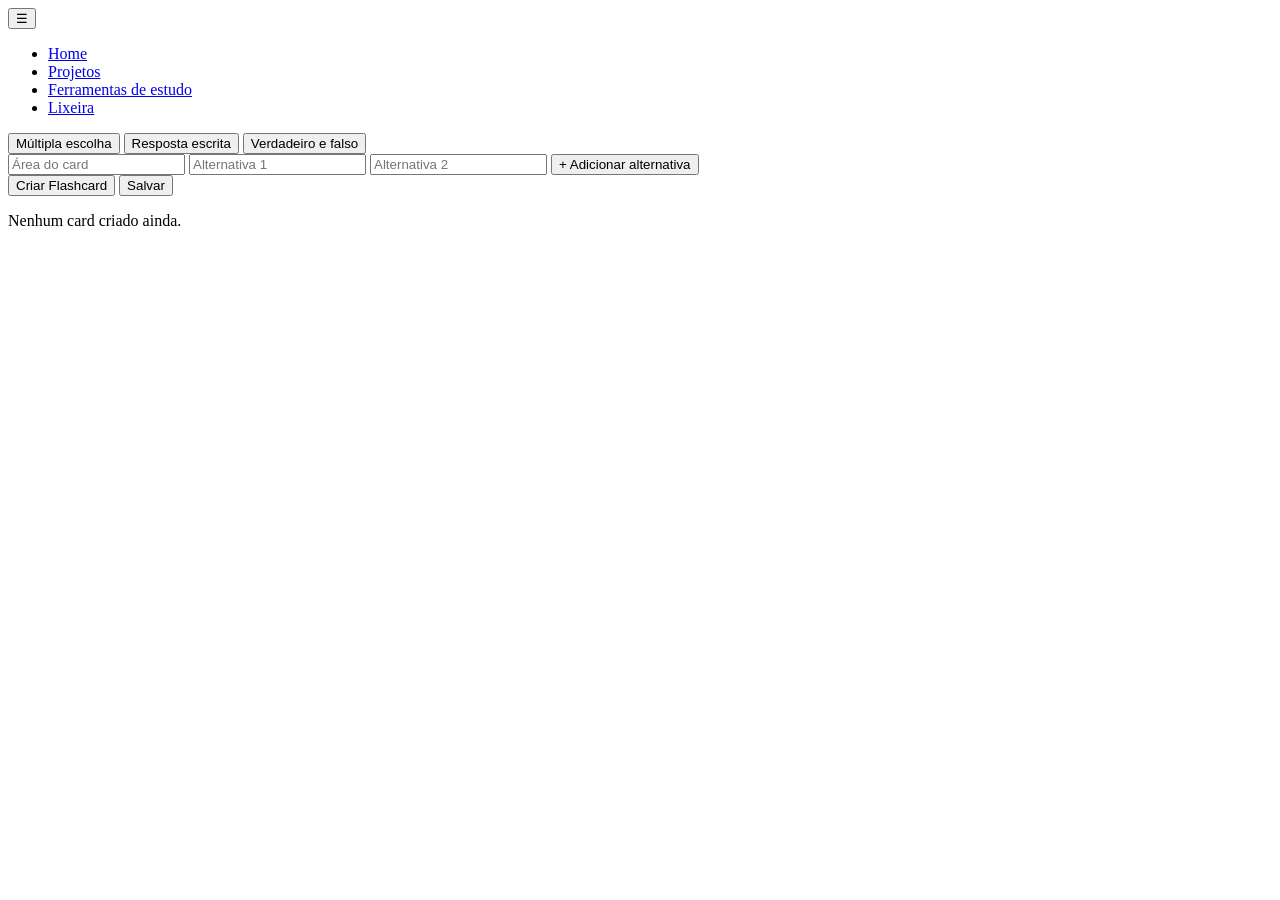
==== projeto-flashcards/criar.html @ 975fcf6b "Html completo e início do javascript" ====
<!DOCTYPE html>
<html lang="pt-br">

<head>
    <meta charset="UTF-8">
    <meta name="viewport" content="width=device-width, initial-scale=1.0">
    <title>Criar Flashcard</title>
</head>

<body>
    <div id="menu-hamburger"> <input type="button" value="☰"> </div>

    <aside id="sidebar">
        <ul>

            <li><a href="index.html">Home</a></li>
            <li><a href="projetos.html">Projetos</a></li>
            <li><a href="ferramentas.html">Ferramentas de estudo</a></li>
            <li><a href="lixeira.html">Lixeira</a></li>

        </ul>
        <section id="modos">
            <button>Múltipla escolha</button>
            <button>Resposta escrita</button>
            <button>Verdadeiro e falso</button>
        </section>
    </aside>

    <main id="area-card">
        <section>
            <div id="container-alternativas">
                <input type="text" placeholder="Área do card">
                <input type="text" placeholder="Alternativa 1">
                <input type="text" placeholder="Alternativa 2">
                <button id="btn-add-alternativa">+ Adicionar alternativa</button>
            </div>

        </section>
        <section id="acoes">
            <button id="btn-criar">Criar Flashcard</button>
            <button id="btn-salvar">Salvar</button>
        </section>
    </main>

    <aside id="lista-cards">
        <div id="container-lista">
            <p>Nenhum card criado ainda.</p>
        </div>
    </aside>

    <script src="script.js"></script>
</body>

</html>
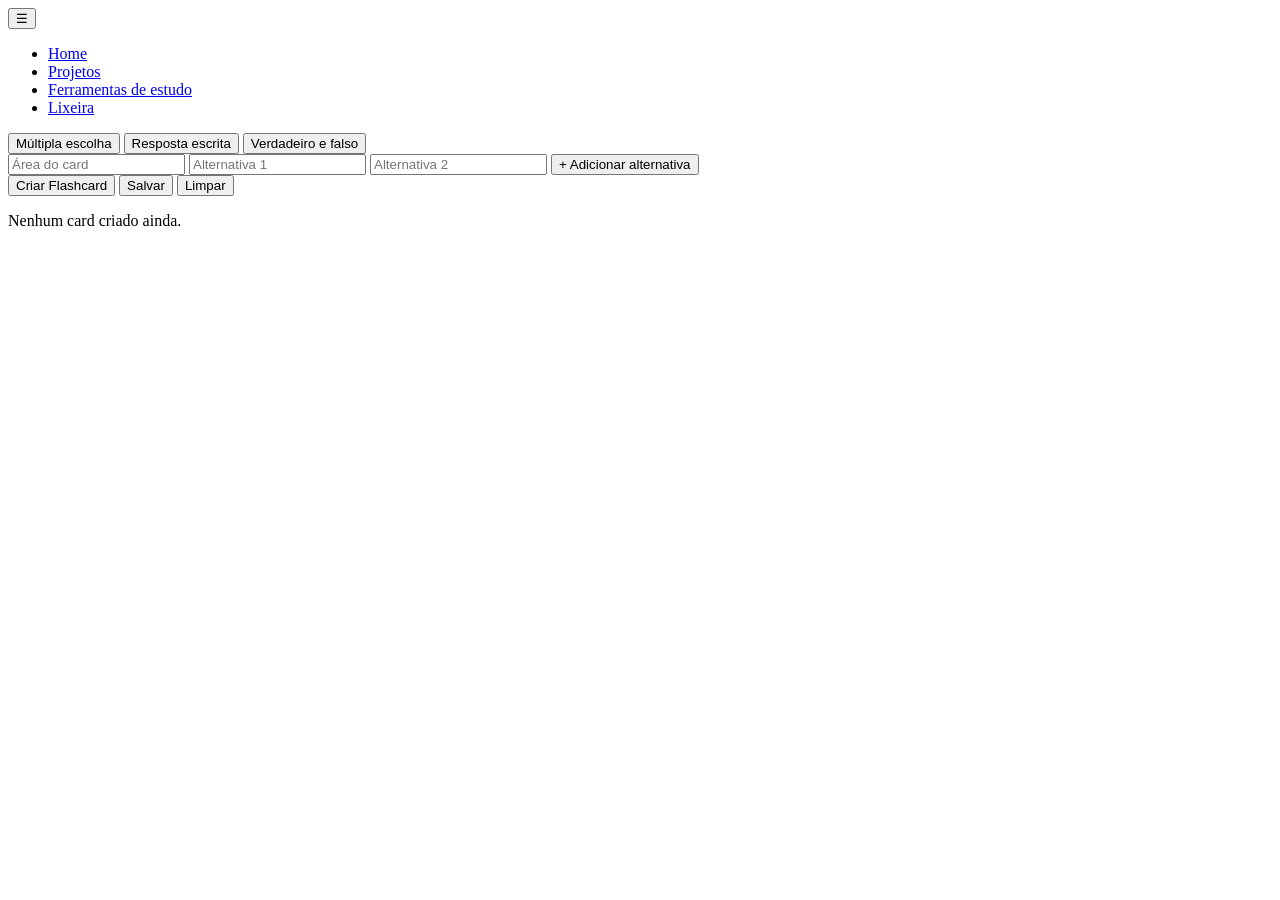
==== commit f830319b: "novas funções" ====
--- a/projeto-flashcards/criar.html
+++ b/projeto-flashcards/criar.html
@@ -29,9 +29,9 @@
     <main id="area-card">
         <section>
             <div id="container-alternativas">
-                <input type="text" placeholder="Área do card">
-                <input type="text" placeholder="Alternativa 1">
-                <input type="text" placeholder="Alternativa 2">
+                <input type="text" id="input-pergunta" placeholder="Área do card">
+                <input type="text" class="input-alternativa" placeholder="Alternativa 1">
+                <input type="text" class="input-alternativa" placeholder="Alternativa 2">
                 <button id="btn-add-alternativa">+ Adicionar alternativa</button>
             </div>
 
@@ -39,6 +39,7 @@
         <section id="acoes">
             <button id="btn-criar">Criar Flashcard</button>
             <button id="btn-salvar">Salvar</button>
+            <button id="btn-limpar">Limpar</button>
         </section>
     </main>
 
@@ -48,7 +49,7 @@
         </div>
     </aside>
 
-    <script src="script.js"></script>
+    <script src="script-criar.js"></script>
 </body>
 
 </html>
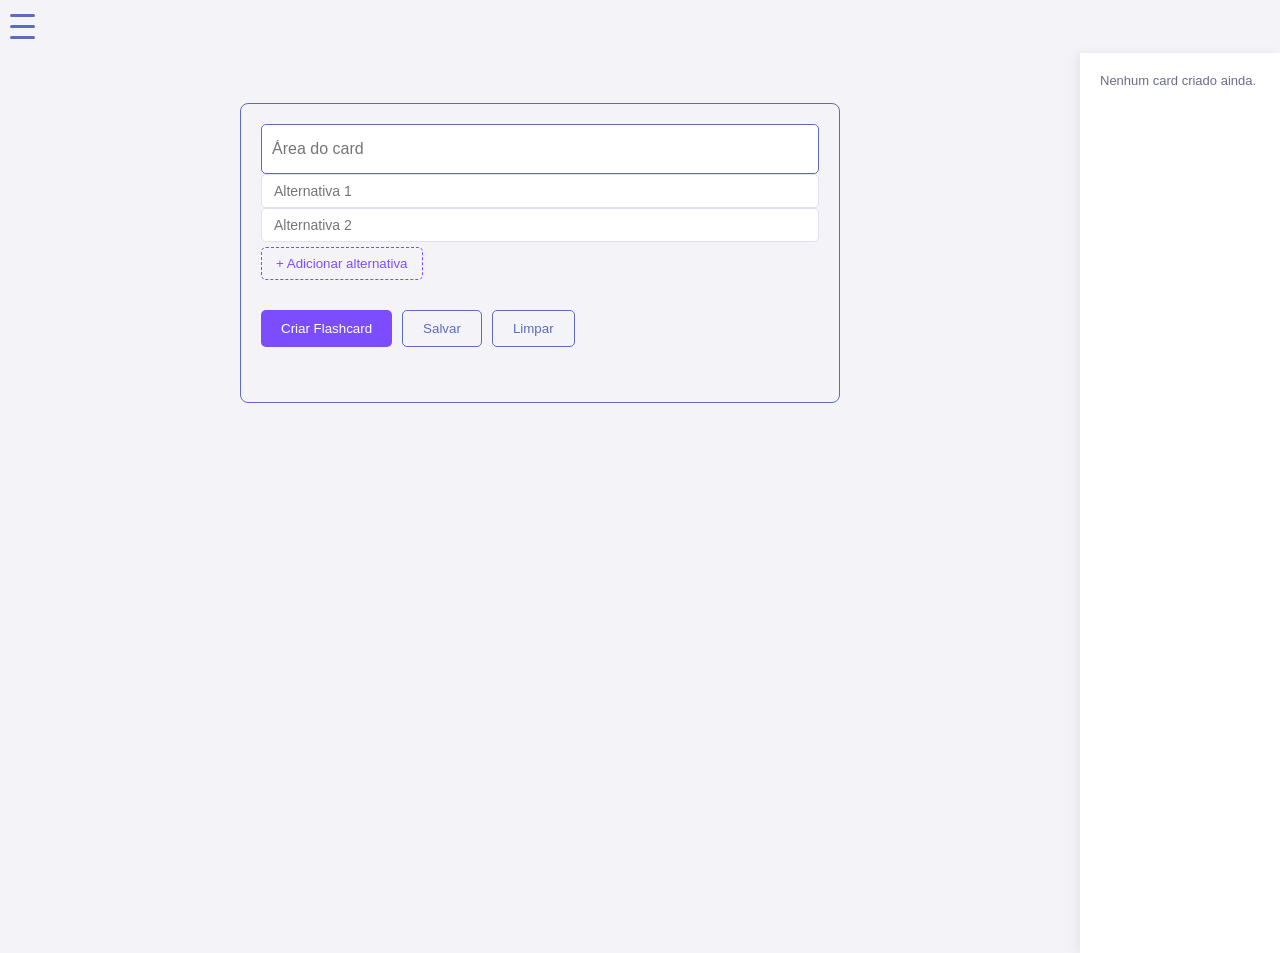
==== commit e293be5b: "Finalização do projeto" ====
--- a/projeto-flashcards/criar.html
+++ b/projeto-flashcards/criar.html
@@ -5,49 +5,57 @@
     <meta charset="UTF-8">
     <meta name="viewport" content="width=device-width, initial-scale=1.0">
     <title>Criar Flashcard</title>
+    <link href="reset.css" rel="stylesheet">
+    <link rel="stylesheet" href="style-criar.css">
 </head>
 
 <body>
-    <div id="menu-hamburger"> <input type="button" value="☰"> </div>
+    <div id="menu-hamburger">
+        <span></span>
+        <span></span>
+        <span></span>
+    </div>
 
-    <aside id="sidebar">
-        <ul>
+    <div id="layout">
+        <aside id="sidebar">
+            <button id="btn-fechar-sidebar">✕</button>
+            <ul>
+                <li><a href="index.html">Home</a></li>
+                <li><a href="projetos.html">Projetos</a></li>
+                <li><a href="ferramentas.html">Ferramentas de estudo</a></li>
+                <li><a href="lixeira.html">Lixeira</a></li>
+            </ul>
+            <section id="modos">
+                <button>Múltipla escolha</button>
+                <button>Resposta escrita</button>
+                <button>Verdadeiro e falso</button>
+            </section>
+        </aside>
 
-            <li><a href="index.html">Home</a></li>
-            <li><a href="projetos.html">Projetos</a></li>
-            <li><a href="ferramentas.html">Ferramentas de estudo</a></li>
-            <li><a href="lixeira.html">Lixeira</a></li>
+        <div id="conteudo-principal">
+            <main id="area-card">
+                <section>
+                    <div id="container-alternativas">
+                        <input type="text" id="input-pergunta" placeholder="Área do card">
+                        <input type="text" class="input-alternativa" placeholder="Alternativa 1">
+                        <input type="text" class="input-alternativa" placeholder="Alternativa 2">
+                        <button id="btn-add-alternativa">+ Adicionar alternativa</button>
+                    </div>
+                </section>
+                <section id="acoes">
+                    <button id="btn-criar">Criar Flashcard</button>
+                    <button id="btn-salvar">Salvar</button>
+                    <button id="btn-limpar">Limpar</button>
+                </section>
+            </main>
+        </div>
 
-        </ul>
-        <section id="modos">
-            <button>Múltipla escolha</button>
-            <button>Resposta escrita</button>
-            <button>Verdadeiro e falso</button>
-        </section>
-    </aside>
-
-    <main id="area-card">
-        <section>
-            <div id="container-alternativas">
-                <input type="text" id="input-pergunta" placeholder="Área do card">
-                <input type="text" class="input-alternativa" placeholder="Alternativa 1">
-                <input type="text" class="input-alternativa" placeholder="Alternativa 2">
-                <button id="btn-add-alternativa">+ Adicionar alternativa</button>
+        <aside id="lista-cards">
+            <div id="container-lista">
+                <p>Nenhum card criado ainda.</p>
             </div>
-
-        </section>
-        <section id="acoes">
-            <button id="btn-criar">Criar Flashcard</button>
-            <button id="btn-salvar">Salvar</button>
-            <button id="btn-limpar">Limpar</button>
-        </section>
-    </main>
-
-    <aside id="lista-cards">
-        <div id="container-lista">
-            <p>Nenhum card criado ainda.</p>
-        </div>
-    </aside>
+        </aside>
+    </div>
 
     <script src="script-criar.js"></script>
 </body>
--- a/projeto-flashcards/style-criar.css
+++ b/projeto-flashcards/style-criar.css
@@ -0,0 +1,250 @@
+body {
+    display: flex;
+    flex-direction: column;
+    min-height: 100vh;
+    background-color: #F4F4F8;
+    margin: 0;
+    font-family: sans-serif;
+}
+
+#layout {
+    display: flex;
+    flex: 1;
+}
+
+#menu-hamburger {
+    display: flex;
+    flex-direction: column;
+    cursor: pointer;
+    padding: 10px;
+    width: fit-content;
+}
+
+#menu-hamburger span {
+    width: 25px;
+    height: 3px;
+    background-color: #5C6BC0;
+    margin: 4px 0;
+    border-radius: 3px;
+    transition: 0.4s;
+}
+
+/* APENAS UMA declaração do #sidebar — sem position: fixed */
+#sidebar {
+    display: none;
+    flex-direction: column;
+    width: 250px;
+    min-height: 100vh;
+    background-color: #FFFFFF;
+    box-shadow: 4px 0 10px rgba(0,0,0,0.06);
+    padding: 20px;
+    box-sizing: border-box;
+    transition: 0.3s ease;
+}
+
+#sidebar.aberto {
+    display: flex;
+}
+
+#sidebar ul {
+    list-style: none;
+    padding: 0;
+    margin-top: 40px;
+}
+
+#sidebar ul li {
+    margin: 15px 0;
+}
+
+#sidebar ul li a {
+    color: #5C6BC0;
+    text-decoration: none;
+    font-size: 16px;
+    transition: color 0.3s;
+}
+
+#sidebar ul li a:hover {
+    color: #7C4DFF;
+}
+
+#btn-fechar-sidebar {
+    align-self: flex-end;
+    background: none;
+    border: none;
+    font-size: 20px;
+    cursor: pointer;
+    color: #5C6BC0;
+    padding: 5px 10px;
+    transition: color 0.3s;
+}
+
+#btn-fechar-sidebar:hover {
+    color: #7C4DFF;
+}
+
+#modos {
+    display: flex;
+    flex-direction: column;
+    gap: 10px;
+    margin-top: 30px;
+}
+
+#modos button {
+    padding: 10px;
+    border: 1px solid #5C6BC0;
+    background-color: transparent;
+    color: #5C6BC0;
+    border-radius: 5px;
+    cursor: pointer;
+    transition: all 0.3s;
+}
+
+#modos button:hover,
+#modos button.ativo {
+    background-color: #5C6BC0;
+    color: white;
+}
+
+#conteudo-principal {
+    flex: 1;
+    padding: 20px;
+    display: flex;
+    flex-direction: column;
+    align-items: center;
+}
+
+#area-card {
+    width: 600px;
+    min-height: 300px;
+    border: 1px solid #5C6BC0;
+    border-radius: 8px;
+    display: flex;
+    flex-direction: column;
+    gap: 10px;
+    padding: 20px;
+    margin-top: 30px;
+    box-sizing: border-box;
+}
+
+#input-pergunta {
+    width: 100%;
+    height: 50px;
+    border: 1px solid #5C6BC0;
+    border-radius: 5px;
+    padding: 10px;
+    font-size: 16px;
+    box-sizing: border-box;
+    outline: none;
+}
+
+#input-pergunta:focus {
+    border-color: #7C4DFF;
+}
+
+.input-alternativa {
+    width: 100%;
+    padding: 8px 12px;
+    border: 1px solid #E0E0F0;
+    border-radius: 5px;
+    font-size: 14px;
+    outline: none;
+    transition: border 0.3s;
+    box-sizing: border-box;
+}
+
+.input-alternativa:focus {
+    border-color: #7C4DFF;
+}
+
+#btn-add-alternativa {
+    padding: 8px 14px;
+    background-color: transparent;
+    color: #7C4DFF;
+    border: 1px dashed #7C4DFF;
+    border-radius: 5px;
+    cursor: pointer;
+    margin-top: 5px;
+    transition: all 0.3s;
+    width: fit-content;
+}
+
+#btn-add-alternativa:hover {
+    background-color: #7C4DFF;
+    color: white;
+}
+
+#acoes {
+    display: flex;
+    gap: 10px;
+    margin-top: 20px;
+}
+
+#btn-criar {
+    padding: 10px 20px;
+    background-color: #7C4DFF;
+    color: white;
+    border: none;
+    border-radius: 5px;
+    cursor: pointer;
+    transition: background-color 0.3s;
+}
+
+#btn-criar:hover {
+    background-color: #5C6BC0;
+}
+
+#btn-salvar, #btn-limpar {
+    padding: 10px 20px;
+    background-color: transparent;
+    color: #5C6BC0;
+    border: 1px solid #5C6BC0;
+    border-radius: 5px;
+    cursor: pointer;
+    transition: all 0.3s;
+}
+
+#btn-salvar:hover, #btn-limpar:hover {
+    background-color: #5C6BC0;
+    color: white;
+}
+
+/* Lista de cards — agora parte do flex, não fixed */
+#lista-cards {
+    width: 200px;
+    min-height: 100vh;
+    background-color: #FFFFFF;
+    box-shadow: -4px 0 10px rgba(0,0,0,0.06);
+    padding: 20px;
+    box-sizing: border-box;
+    overflow-y: auto;
+}
+
+#container-lista p {
+    color: #6B6B8A;
+    font-size: 13px;
+}
+
+#container-lista div {
+    padding: 8px 10px;
+    margin: 8px 0;
+    background-color: #EEF0FF;
+    border-radius: 5px;
+    font-size: 13px;
+    color: #1A1A2E;
+    display: flex;
+    justify-content: space-between;
+    align-items: center;
+}
+
+#container-lista div button {
+    background: none;
+    border: none;
+    color: #6B6B8A;
+    cursor: pointer;
+    font-size: 14px;
+    transition: color 0.3s;
+}
+
+#container-lista div button:hover {
+    color: #7C4DFF;
+}
